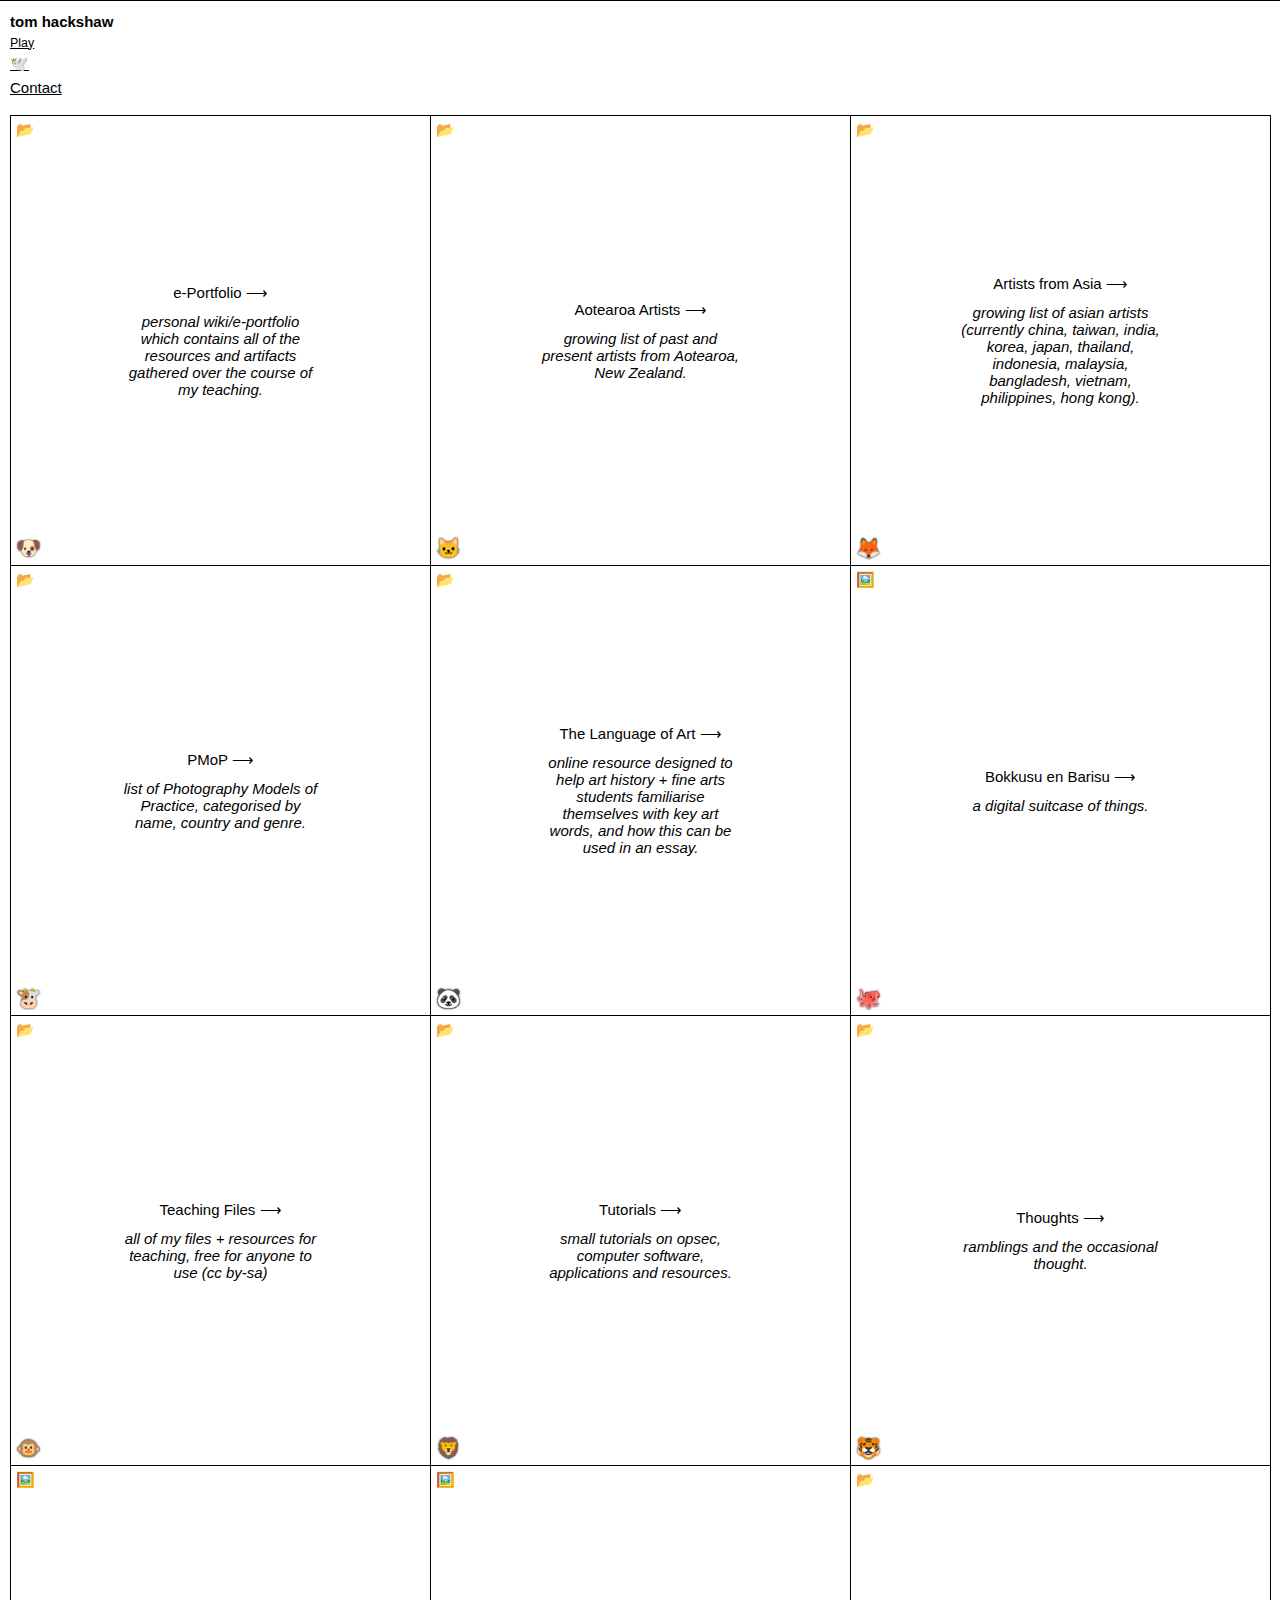
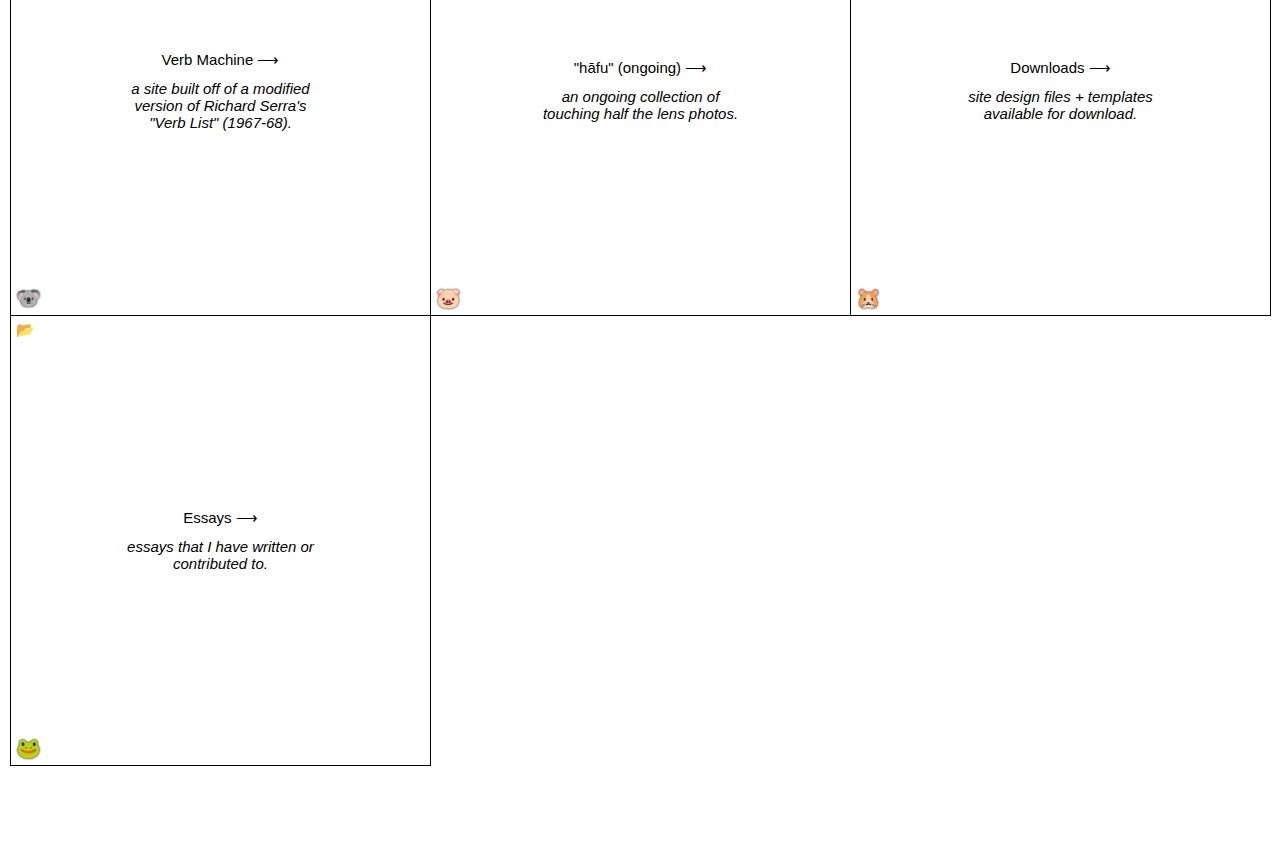
==== index.html @ d9970931 "Scrapped that" ====
<!DOCTYPE html lang="en-GB">
<head>
  <meta charset="utf8" />
  <title>Tom</title>
  <meta name="viewport" content="width=device-width">
  <meta name="description" content="Personal website of Tom Hackshaw">
  <meta name="theme-color" content="#fff">
  <link rel="stylesheet" href="/main.css" />
  <a rel="me" href="https://mastodon.social/@tomupom"></a>
</head>

<body>

  <div class="sidebar">
    <p><b>tom hackshaw</b>
       <audio id="yourAudio" preload='none'>
    <source src='/Home4.mp3' type='audio/mp3' />
</audio>
	      <small><a href="#" id="audioControl">Play</a></small>
	      <script language="Javascript">
	          ctrl = document.getElementById('audioControl');

ctrl.onclick = function () {

    // Update the Button
    var pause = ctrl.innerHTML === 'Pause';
    ctrl.innerHTML = pause ? 'Play' : 'Pause';

    // Update the Audio
    var method = pause ? 'pause' : 'play';
    yourAudio[method]();

    // Prevent Default Action
    return false;
};
	      </script></p>
    <p><a href="/canary.txt">🕊️</a></p>
    <p><a href="mailto:tom@tomhackshaw.com">Contact</a>
  </div>

  <main class="main__wrapper">
    <div class="main__item">
      <div class="main__item_year">📂</div>
      <div class="main__item_type">🐶</div>
      <p>
        <a href="/wiki">e-Portfolio ⟶</a>
      </p>
      <p class="description">personal wiki/e-portfolio which contains all of the resources and artifacts gathered over the course of my teaching.</p>
    </div>

    <div class="main__item">
      <div class="main__item_year">📂</div>
      <div class="main__item_type">🐱</div>
      <p>
        <a href="http://aotearoa.work">Aotearoa Artists ⟶</a>
      </p>
      <p class="description">growing list of past and present artists from Aotearoa, New Zealand.</p>
    </div>

    <div class="main__item">
      <div class="main__item_year">📂</div>
      <div class="main__item_type">🦊</div>
      <p>
        <a href="http://artistsfrom.asia">Artists from Asia ⟶</a>
      </p>
      <p class="description">growing list of asian artists (currently china, taiwan, india, korea, japan, thailand, indonesia, malaysia, bangladesh, vietnam, philippines, hong kong).</p>
    </div>

    <div class="main__item">
      <div class="main__item_year">📂</div>
      <div class="main__item_type">🐮</div>
      <p>
        <a href="https://pmop.xyz">PMoP ⟶</a>
      </p>
      <p class="description">list of Photography Models of Practice, categorised by name, country and genre.</p>
    </div>

    <div class="main__item">
      <div class="main__item_year">📂</div>
      <div class="main__item_type">🐼</div>
      <p>
        <a href="https://the.languageof.art">The Language of Art ⟶</a>
      </p>
      <p class="description">online resource designed to help art history + fine arts students familiarise themselves with key art words, and how this can be used in an essay.</p>
    </div>

    <div class="main__item">
      <div class="main__item_year">🖼️</div>
      <div class="main__item_type">🐙</div>
      <p>
        <a href="https://thac.xyz">Bokkusu en Barisu ⟶</a>
      </p>
      <p class="description">a digital suitcase of things.</p>
    </div>

    <div class="main__item">
      <div class="main__item_year">📂</div>
      <div class="main__item_type">🐵</div>
      <p>
        <a href="https://drive.google.com/drive/folders/1fHuePAHev_YNt0elrq-FEVEySfU2WH23?usp=sharing">Teaching Files ⟶</a>
      </p>
      <p class="description">all of my files + resources for teaching, free for anyone to use (cc by-sa)</p>
    </div>

    <div class="main__item">
      <div class="main__item_year">📂</div>
      <div class="main__item_type">🦁</div>
      <p>
        <a href="/tutorials">Tutorials ⟶</a>
      </p>
      <p class="description">small tutorials on opsec, computer software, applications and resources.</p>
    </div>

    <div class="main__item">
      <div class="main__item_year">📂</div>
      <div class="main__item_type">🐯</div>
      <p>
        <a href="https://listed.to/@thac408">Thoughts ⟶</a>
      </p>
      <p class="description">ramblings and the occasional thought.</p>
    </div>

    <div class="main__item">
      <div class="main__item_year">🖼️</div>
      <div class="main__item_type">🐨</div>
      <p>
        <a href="https://serra.today">Verb Machine ⟶</a>
      </p>
      <p class="description">a site built off of a modified version of Richard Serra's "Verb List" (1967-68).</p>
    </div>

    <div class="main__item">
      <div class="main__item_year">🖼️</div>
      <div class="main__item_type">🐷</div>
      <p>
        <a href="/touch">"hāfu" (ongoing) ⟶</a>
      </p>
      <p class="description">an ongoing collection of touching half the lens photos.</p>
    </div>

    <div class="main__item">
      <div class="main__item_year">📂</div>
      <div class="main__item_type">🐹</div>
      <p>
        <a href="/downloads">Downloads ⟶</a>
      </p>
      <p class="description">site design files + templates available for download.</p>
    </div>

  <div class="main__item">
    <div class="main__item_year">📂</div>
    <div class="main__item_type">🐸</div>
    <p>
      <a href="https://osf.io/preprints/socarxiv/g6ke9">Essays ⟶</a>
    </p>
    <p class="description">essays that I have written or contributed to.</p>
  </div>
</main>

  <script src="/mains.js" async></script>
  <script src="//instant.page/1.2.2" type="module" integrity="sha384-2xV8M5griQmzyiY3CDqh1dn4z3llDVqZDqzjzcY+jCBCk/a5fXJmuZ/40JJAPeoU"></script>
</body>
</html>
---- main.css ----
* {
  box-sizing: border-box;
}

html,
body {
  width: 100%;
  height: auto;
  min-height: 100%;
  margin: 0;
  padding: 0;
  color: black;
}

body {
  font-size: 15px;
  overflow-x: hidden;
  font-family: -apple-system, BlinkMacSystemFont, "Segoe UI", Roboto, Helvetica, Arial, sans-serif, "Apple Color Emoji", "Segoe UI Emoji", "Segoe UI Symbol";
  -webkit-font-smoothing: antialiased;
  -moz-osx-font-smoothing: grayscale;
}

body.friday .friday__doll {
  display: block;
}

table {
  font-size: 12px;
  text-align: left;
}

table th {
  font-weight: normal;
  text-transform: uppercase;
}

@keyframes zoomOut {
  from {
    transform: translate3d(0, 0, 0);
  }

  to {
    transform: translate3d(0, 0, -100000px);
  }
}

a {
  transition: all 0.2s ease;
  display: block;
  border-bottom: 1px solid transparent;
}

a.mail {
  display: inline;
}

.upper {
  text-transform: uppercase;
}

.sidebar {
  margin: 10px 10px 15px 10px;
}

.sidebar p {
  margin: 0;
  line-height: 1.5;
}

.sidebar a {
  color: black;
}

.sidebar a:hover {
  border-bottom: 1px solid transparent;
}

a:hover {
  border-bottom: 1px solid black;
}

.main__wrapper {
  display: grid;
  grid-gap: 0;
  width: calc(100% - 20px);
  margin-left: 10px;
  grid-template-columns: repeat(1, 1fr);
  grid-auto-rows: 50vh;
  padding-bottom: 100px;

}

.centered__row {
  width: calc(100% - 20px);
  margin: 50px 10;
  border: 1px solid black;
  display: block;
  padding: 50px 20px;
}

.centered__row ul li {
  display: block;
  text-align: left;
}

.centered__row.music__row ul li::after {
  content: ''
}


.centered__row h2 {
  font-weight: normal;
  text-transform: uppercase;
  font-size: 14px;
}


@media (min-width: 813px) {
  .main__wrapper {
    grid-template-columns: repeat(2, 1fr);
  }
}



@media (min-width: 1020px) {
  .main__wrapper {
    grid-template-columns: repeat(3, 1fr);
  }
}

.main__wrapper>div.main__item {
  border: 1px solid black;

  margin: 0 -1px -1px 0;
  display: flex;
  align-items: center;
  justify-content: center;
}

.main__item {

  position: relative;
  text-align: center;
  flex-direction: column;
}

.main__item p {
  max-width: 200px;
  margin: 5px;
}

.main__item p.description {
  font-style: italic;
}

.main__item p a {
  text-decoration: none;
  color: inherit;
}

.main__item.full {
  width: 100%;
  align-items: center;
}

.main__item.high {
  height: 25vh;
}

.main__item.full p {
  width: 90%;
  margin: 0 auto;
  max-width: 500px;
}

.main__item.half {
  width: 100%;
  align-items: center;
}

.main__item_year {
  position: absolute;
  top: 5px;
  left: 5px;
}

.main__item_type {
  position: absolute;
  bottom: 5px;
  left: 5px;
  text-transform: uppercase;
  font-size: 20px;
  text-shadow: 0 0 2px black;
}

hr {
  display: block;
  margin-top: 0.5em;
  margin-bottom: 0.5em;
  margin-left: auto;
  margin-right: auto;
  border-style: inset;
  border-width: 1px;
}

ul {
  text-align: center;
  margin: 0 auto;
  list-style-type: none;
  padding: 0;
}

ul a {
  color: inherit;
}

.award {
  position: fixed;
  transform: translate3d(0, 0, 0) rotate(30deg);
  top: 20px;
  right: 20px;
  width: 80px;
  height: 80px;
  text-align: center;
  z-index: 99;
  font-size: 10px;
  background: black;
  color: white;
  display: flex;
  align-items: center;
  justify-content: center;
  border-radius: 50%;
}

.award a {
  color: white;
  text-decoration: none;
}

.bleed {
  position: relative;
  z-index: 3;
}

.bleed.end {
  margin-top: 100px;
}

.bleed img {
  width: 100%;
  width: 100vw;
  opacity: 0;
  transition: opacity 0.3s linear;
}

.bleed img.loaded {
  opacity: 1;
}

.friday__doll {
  position: fixed;
  bottom: 20px;
  right: 10px;
  text-align: center;
  z-index: 99;
  display: none;
}

.friday__doll p {
  text-transform: uppercase;
  font-size: 10px;
  margin: 0;
}

.friday__doll img {
  width: 50px;
}
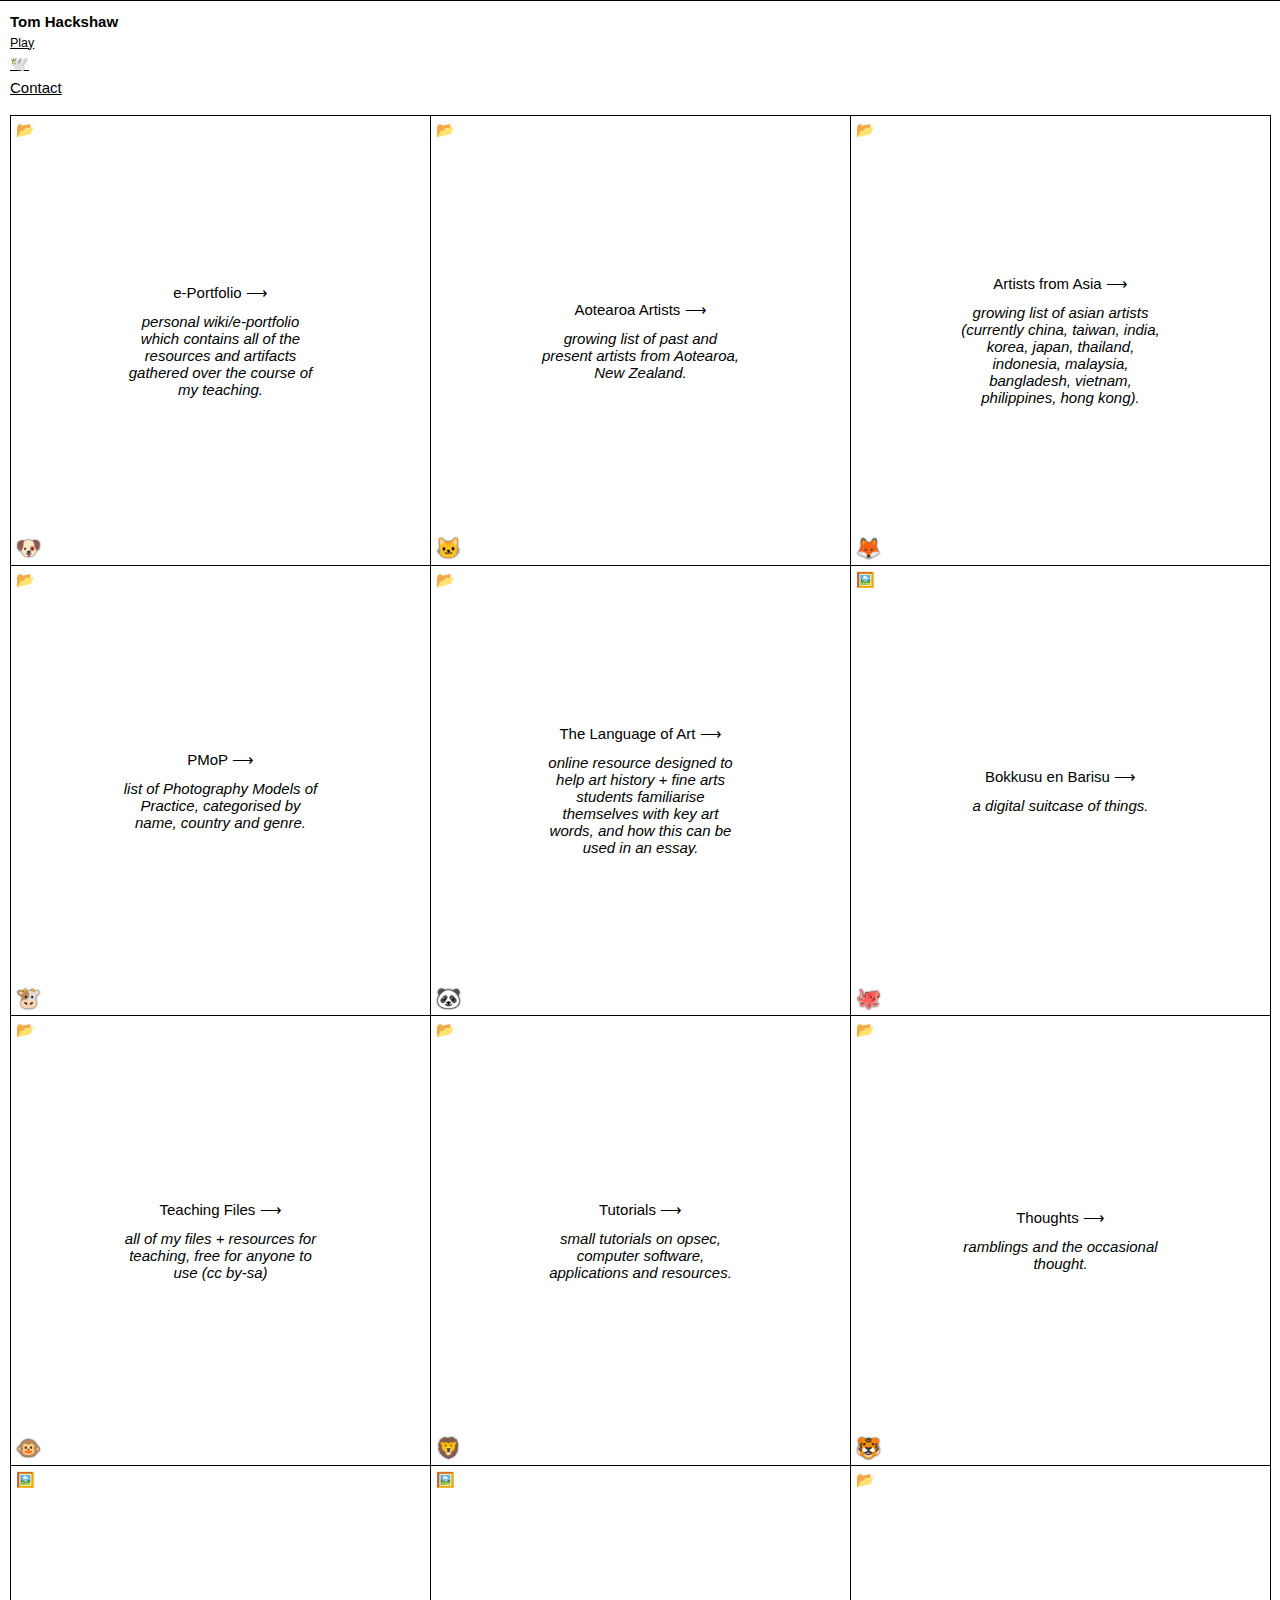
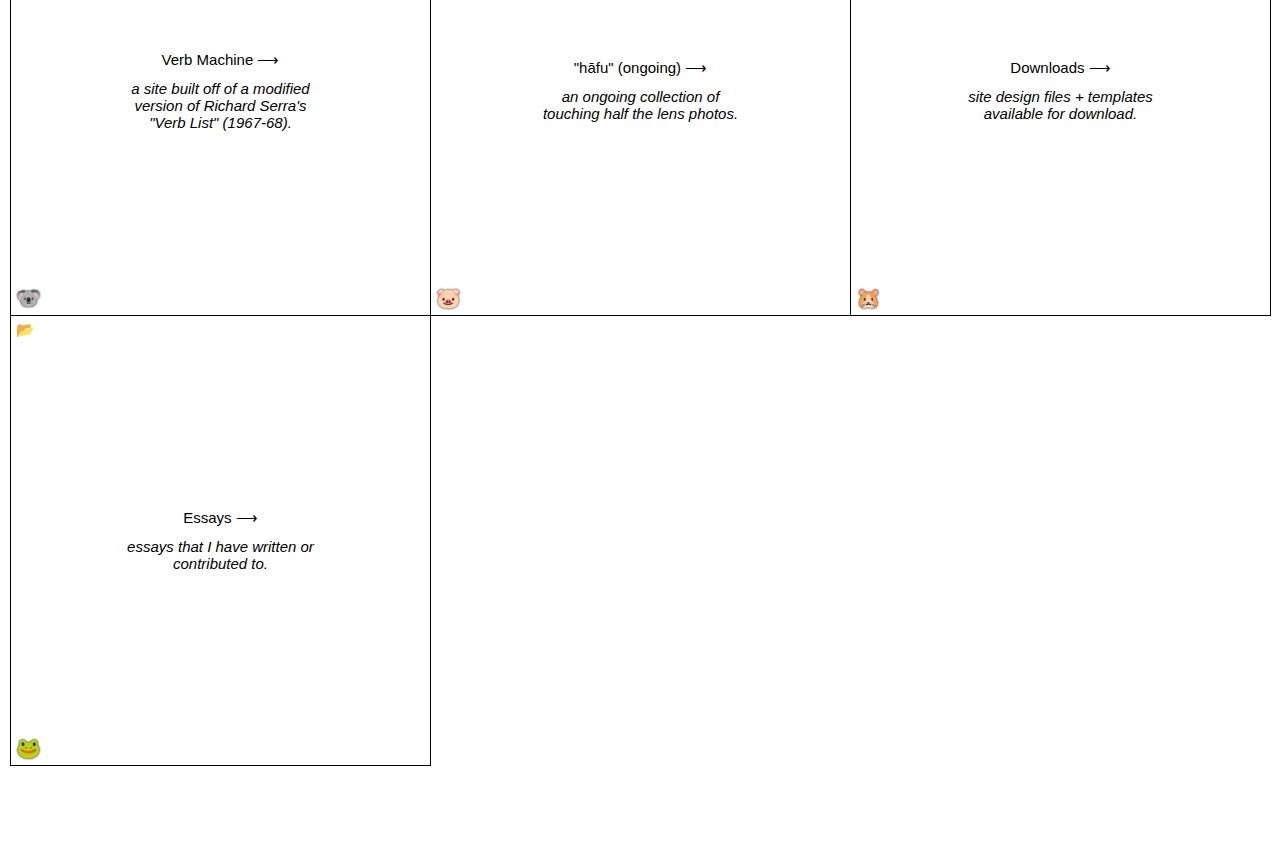
==== commit 78262b79: "Tom" ====
--- a/index.html
+++ b/index.html
@@ -12,7 +12,7 @@
 <body>
 
   <div class="sidebar">
-    <p><b>tom hackshaw</b>
+    <p><b>Tom Hackshaw</b>
        <audio id="yourAudio" preload='none'>
     <source src='/Home4.mp3' type='audio/mp3' />
 </audio>
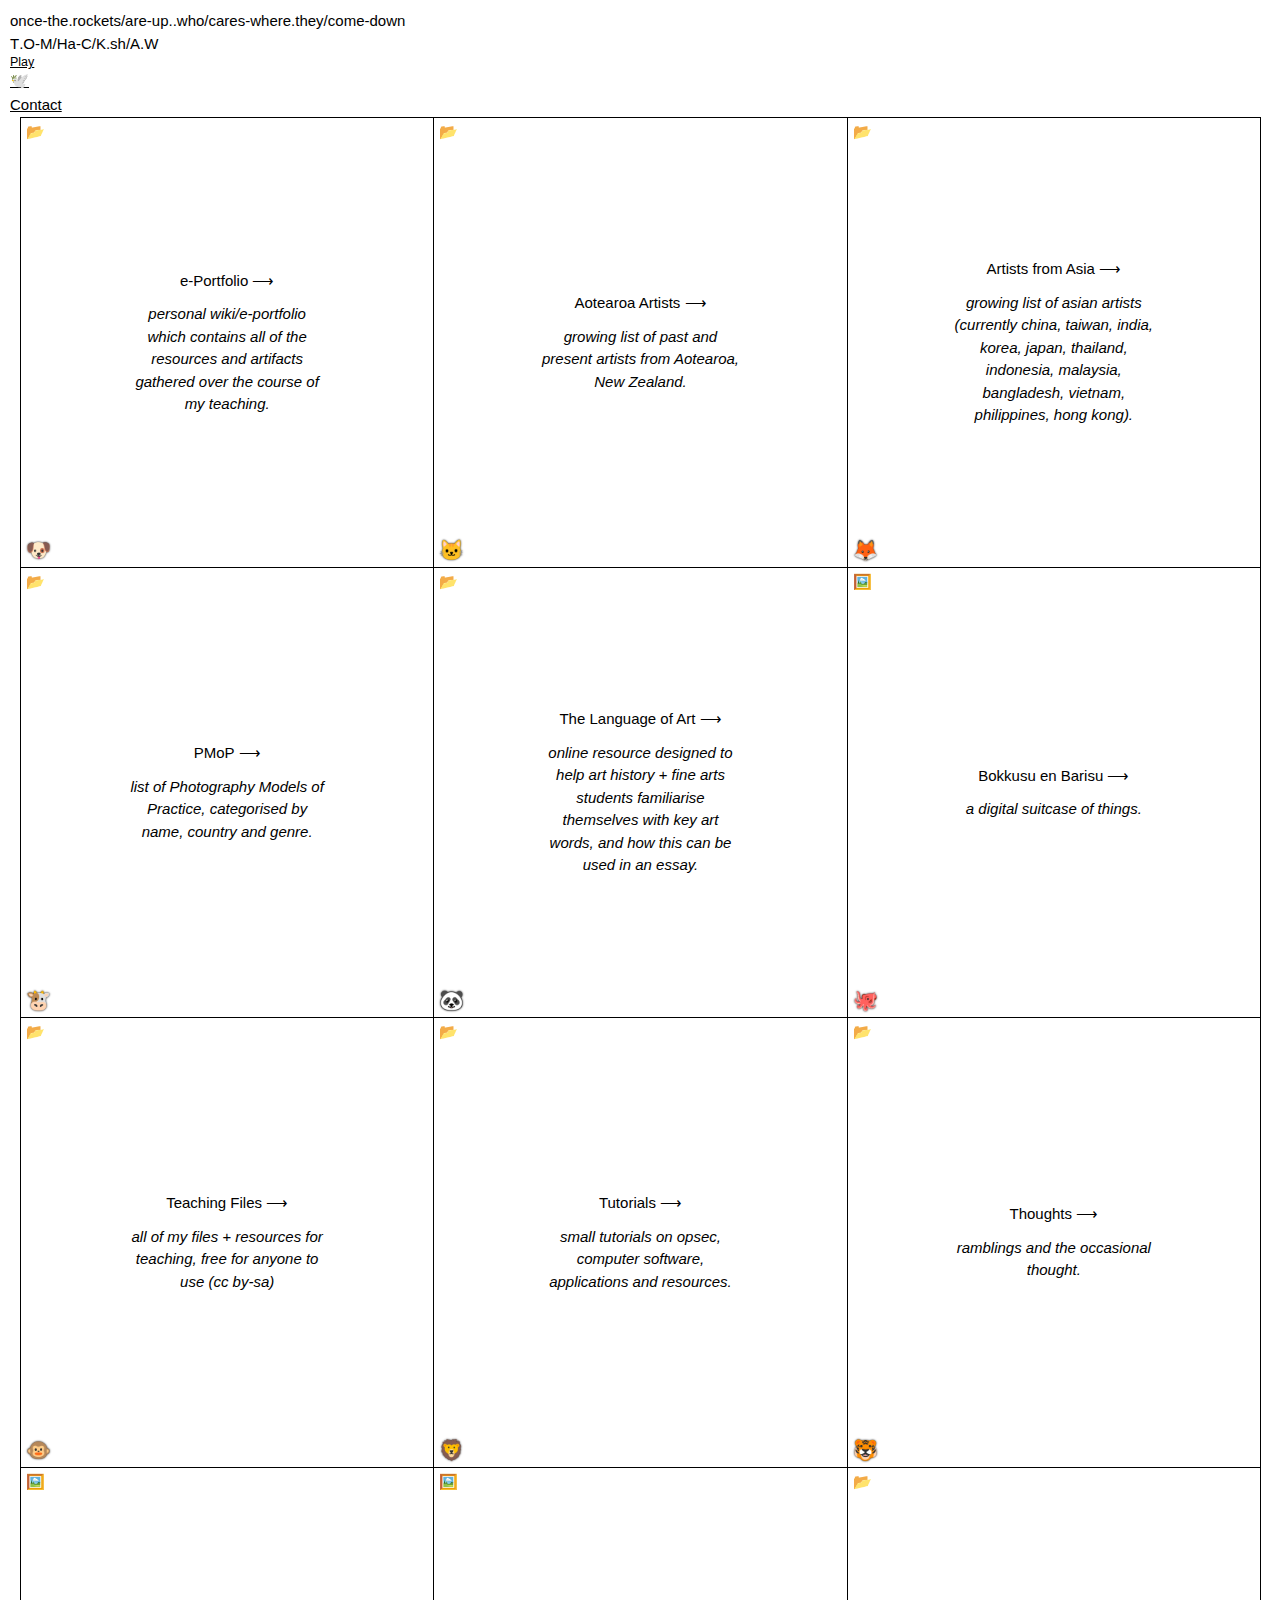
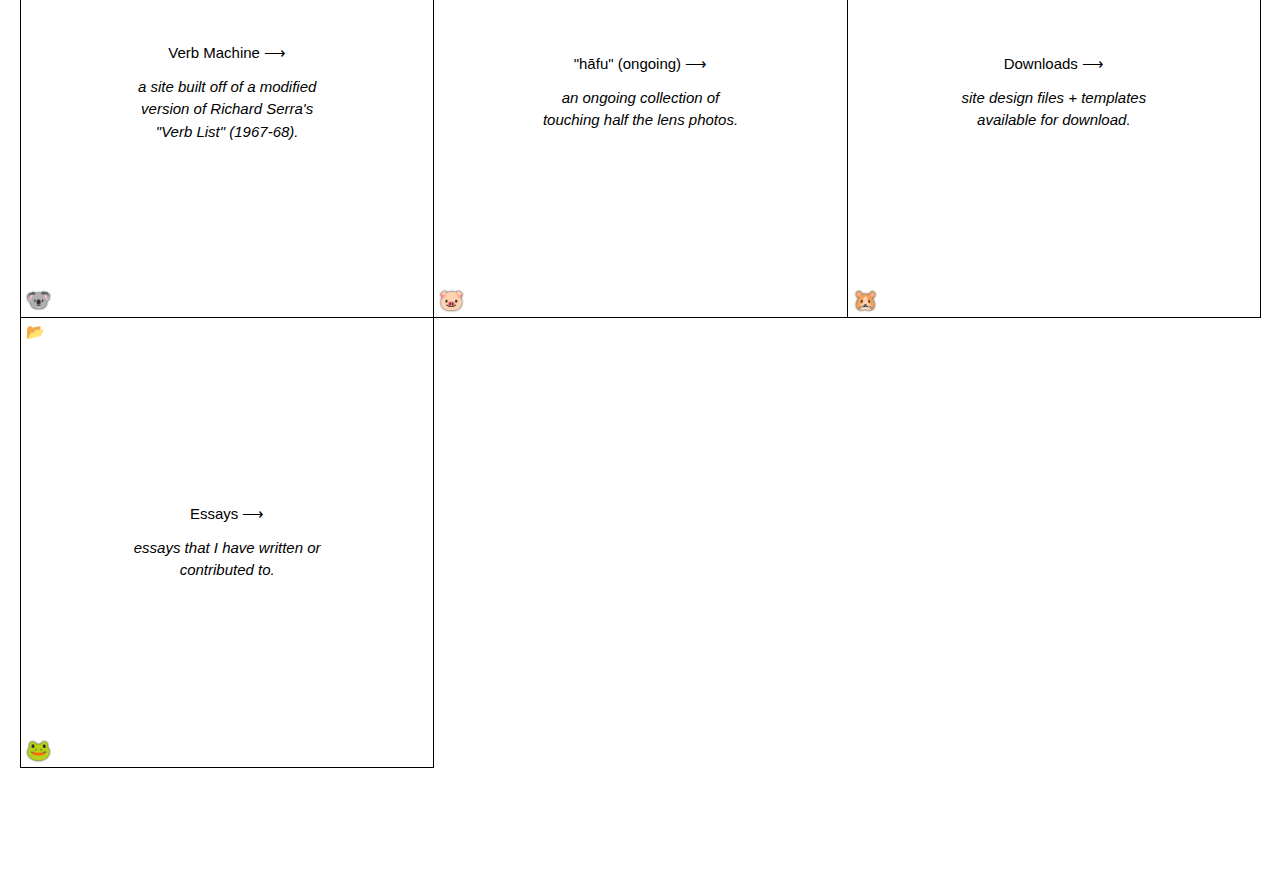
==== commit 52876e66: "Header" ====
--- a/index.html
+++ b/index.html
@@ -6,13 +6,16 @@
   <meta name="description" content="Personal website of Tom Hackshaw">
   <meta name="theme-color" content="#fff">
   <link rel="stylesheet" href="/main.css" />
+  <link rel="stylesheet" href="/header.css"
   <a rel="me" href="https://mastodon.social/@tomupom"></a>
 </head>
 
 <body>
 
   <div class="sidebar">
-    <p><b>Tom Hackshaw</b>
+    <div class="header-29c3">
+        <p class="header-29c3-light" id="header-29c3-scramble">o<wbr>n<wbr>c<wbr>e<wbr>-<wbr>t<wbr>h<wbr>e<wbr>.<wbr>r<wbr>o<wbr>c<wbr>k<wbr>e<wbr>t<wbr>s<wbr>/<wbr>a<wbr>r<wbr>e<wbr>-<wbr>u<wbr>p<wbr>.<wbr>.<wbr>w<wbr>h<wbr>o<wbr>/<wbr>c<wbr>a<wbr>r<wbr>e<wbr>s<wbr>-<wbr>w<wbr>h<wbr>e<wbr>r<wbr>e<wbr>.<wbr>t<wbr>h<wbr>e<wbr>y<wbr>/<wbr>c<wbr>o<wbr>m<wbr>e<wbr>-<wbr>d<wbr>o<wbr>w<wbr>n<wbr></p>
+        <p class="header-29c3-black" id="header-29c3-scramble2"><wbr>T<wbr>.<wbr>O<wbr>-<wbr>M<wbr>/<wbr>H<wbr>a<wbr>-<wbr>C<wbr>/<wbr>K<wbr>.<wbr>s<wbr>h<wbr>/<wbr>A<wbr>.<wbr>W<wbr></p>
        <audio id="yourAudio" preload='none'>
     <source src='/Home4.mp3' type='audio/mp3' />
 </audio>
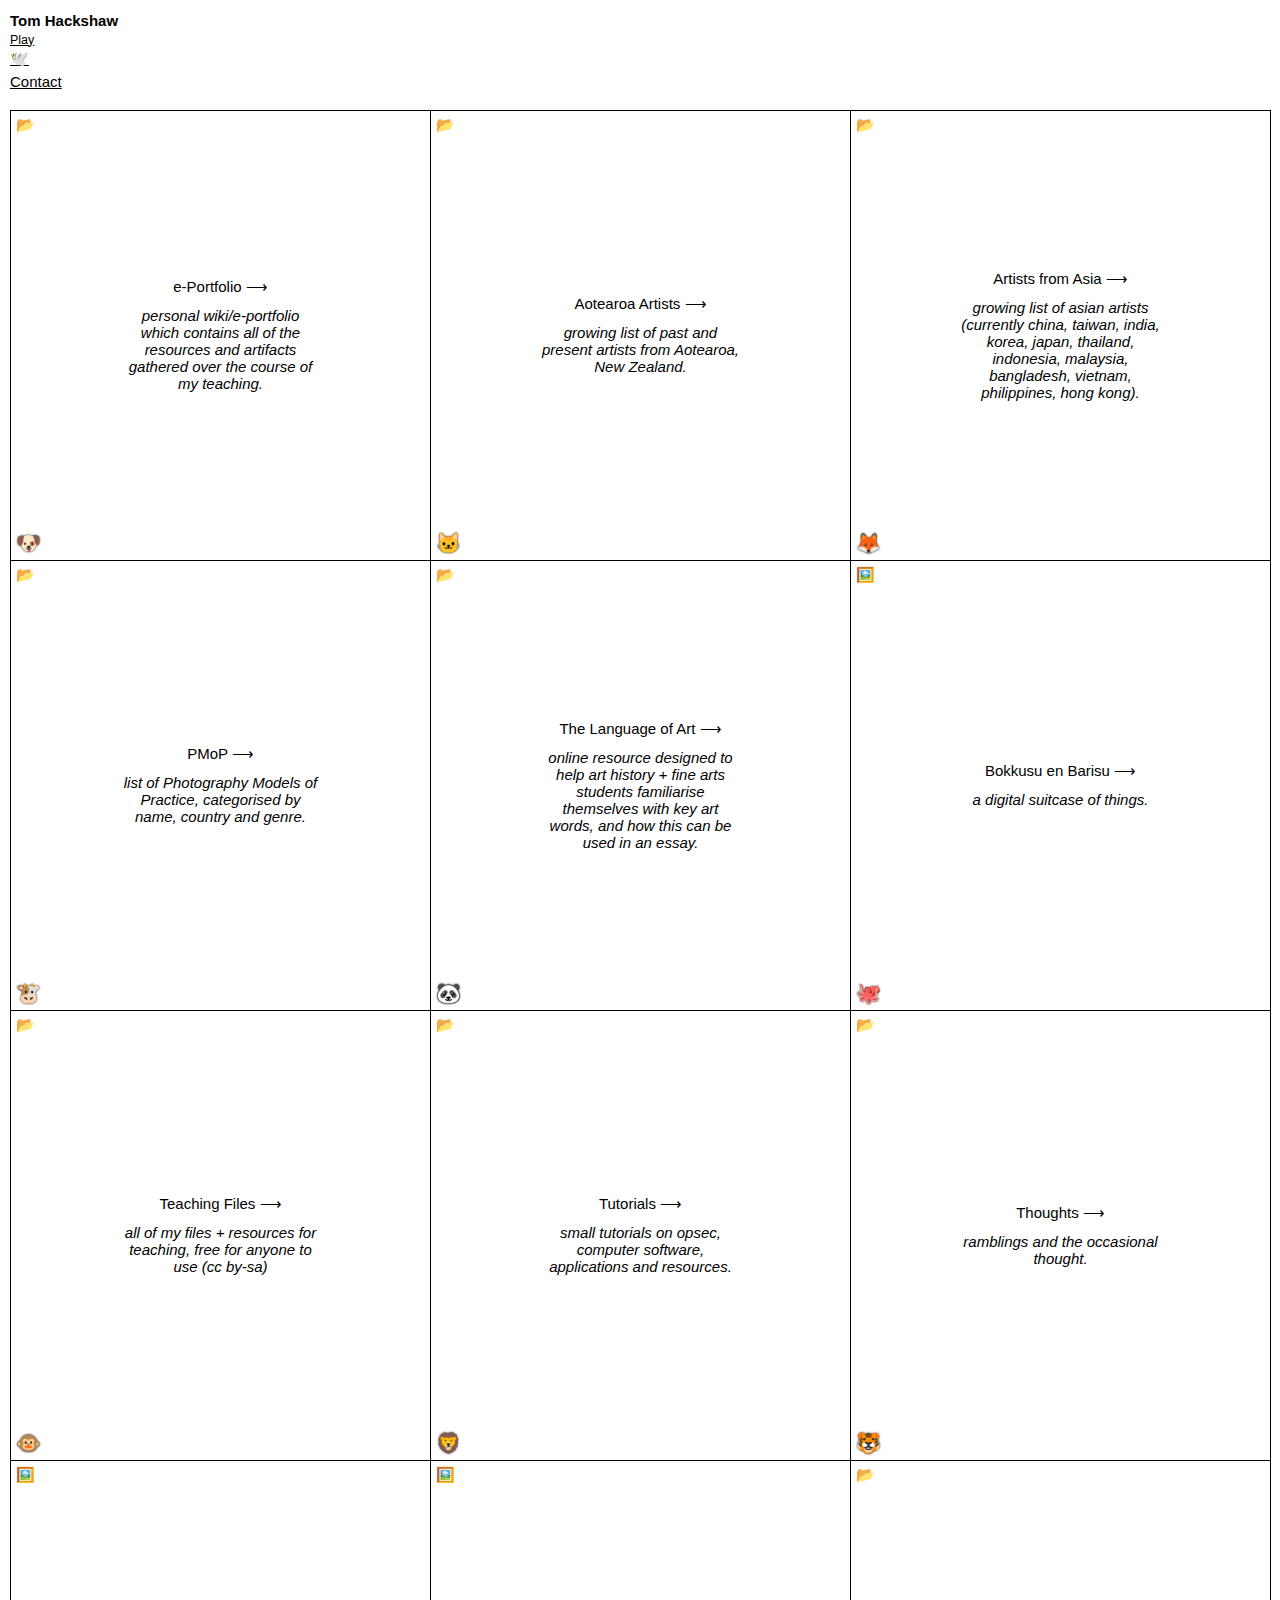
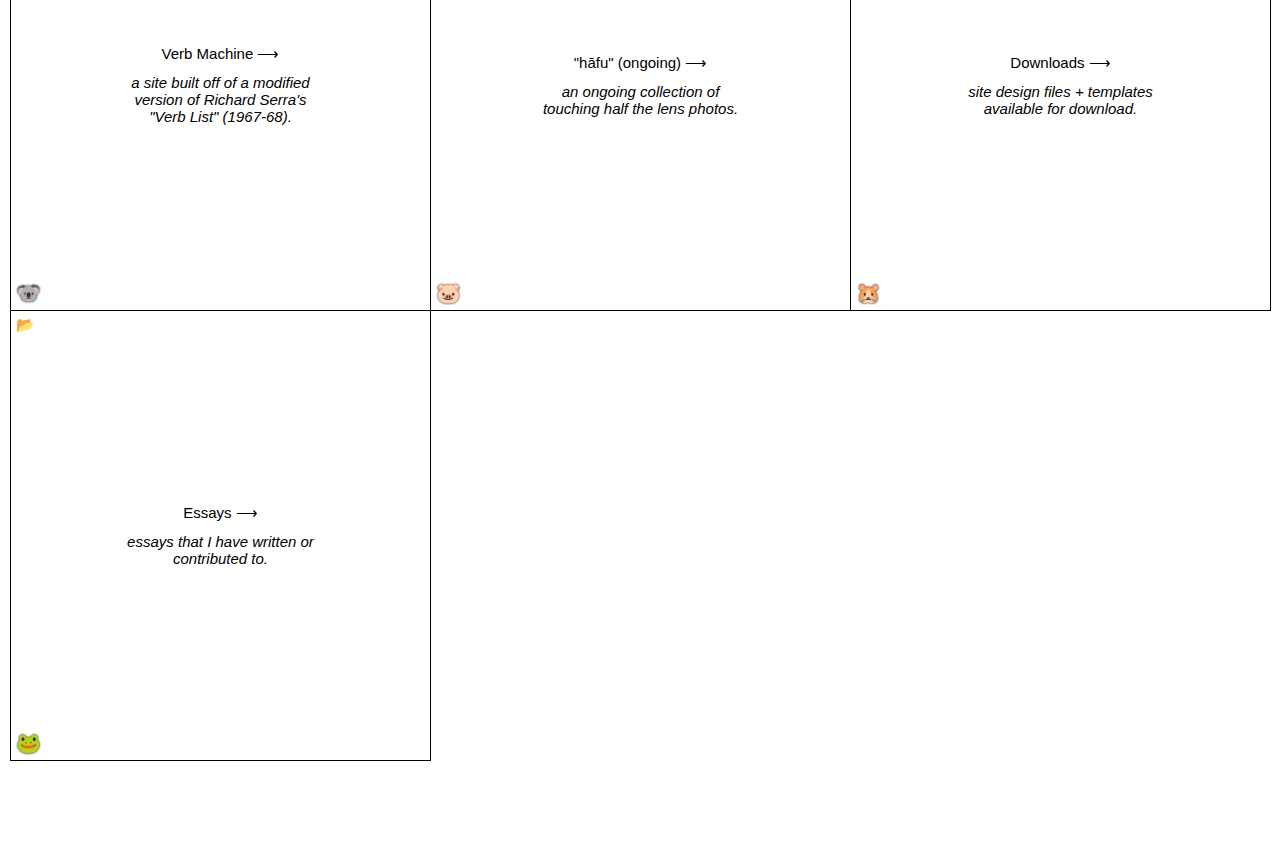
==== commit 88456e32: "Header changed back" ====
--- a/index.html
+++ b/index.html
@@ -13,9 +13,7 @@
 <body>
 
   <div class="sidebar">
-    <div class="header-29c3">
-        <p class="header-29c3-light" id="header-29c3-scramble">o<wbr>n<wbr>c<wbr>e<wbr>-<wbr>t<wbr>h<wbr>e<wbr>.<wbr>r<wbr>o<wbr>c<wbr>k<wbr>e<wbr>t<wbr>s<wbr>/<wbr>a<wbr>r<wbr>e<wbr>-<wbr>u<wbr>p<wbr>.<wbr>.<wbr>w<wbr>h<wbr>o<wbr>/<wbr>c<wbr>a<wbr>r<wbr>e<wbr>s<wbr>-<wbr>w<wbr>h<wbr>e<wbr>r<wbr>e<wbr>.<wbr>t<wbr>h<wbr>e<wbr>y<wbr>/<wbr>c<wbr>o<wbr>m<wbr>e<wbr>-<wbr>d<wbr>o<wbr>w<wbr>n<wbr></p>
-        <p class="header-29c3-black" id="header-29c3-scramble2"><wbr>T<wbr>.<wbr>O<wbr>-<wbr>M<wbr>/<wbr>H<wbr>a<wbr>-<wbr>C<wbr>/<wbr>K<wbr>.<wbr>s<wbr>h<wbr>/<wbr>A<wbr>.<wbr>W<wbr></p>
+    <p><b>Tom Hackshaw</b></p>
        <audio id="yourAudio" preload='none'>
     <source src='/Home4.mp3' type='audio/mp3' />
 </audio>
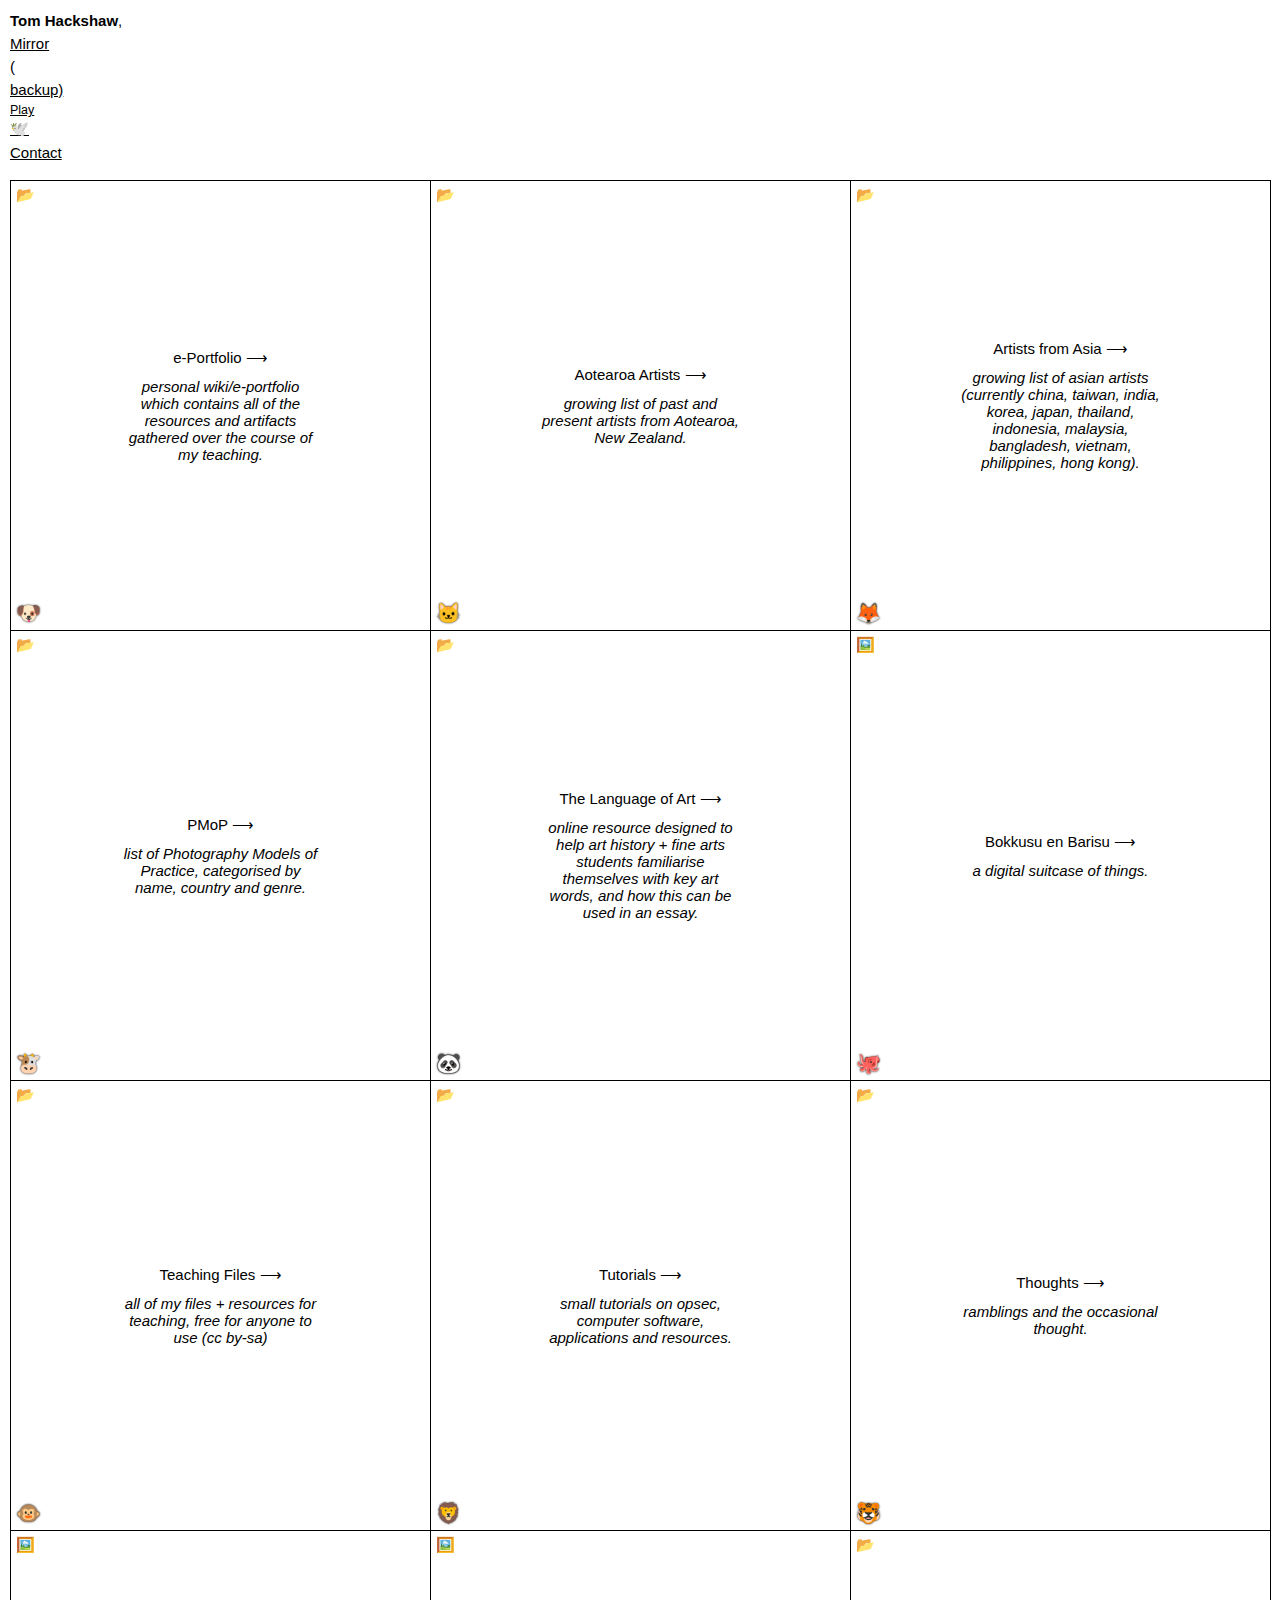
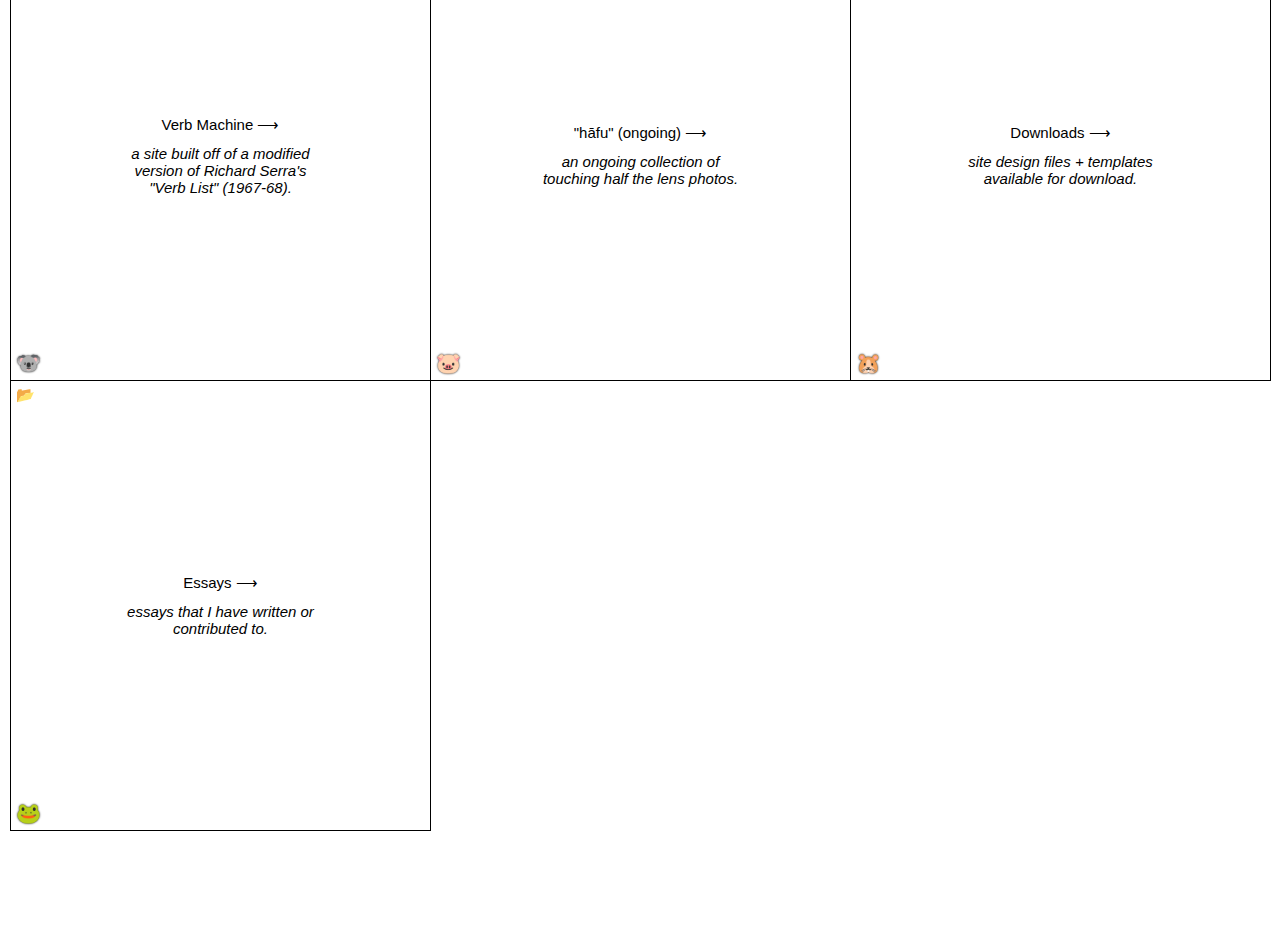
==== commit 8a635210: "DAT added" ====
--- a/index.html
+++ b/index.html
@@ -1,6 +1,7 @@
 <!DOCTYPE html lang="en-GB">
 <head>
   <meta charset="utf8" />
+  <meta name="msvalidate.01" content="6F8B9658A3BC5775E2F116162AF518EE" />
   <title>Tom</title>
   <meta name="viewport" content="width=device-width">
   <meta name="description" content="Personal website of Tom Hackshaw">
@@ -13,7 +14,7 @@
 <body>
 
   <div class="sidebar">
-    <p><b>Tom Hackshaw</b></p>
+    <p><b>Tom Hackshaw</b>, <a href="dat://2b4dd81f65ea09b8207537666e539cb0616cb2dd7245411ff007fe12bcf53269/">Mirror</a>(<a href="dat://tomarchive.hashbase.io/">backup)</p>
        <audio id="yourAudio" preload='none'>
     <source src='/Home4.mp3' type='audio/mp3' />
 </audio>
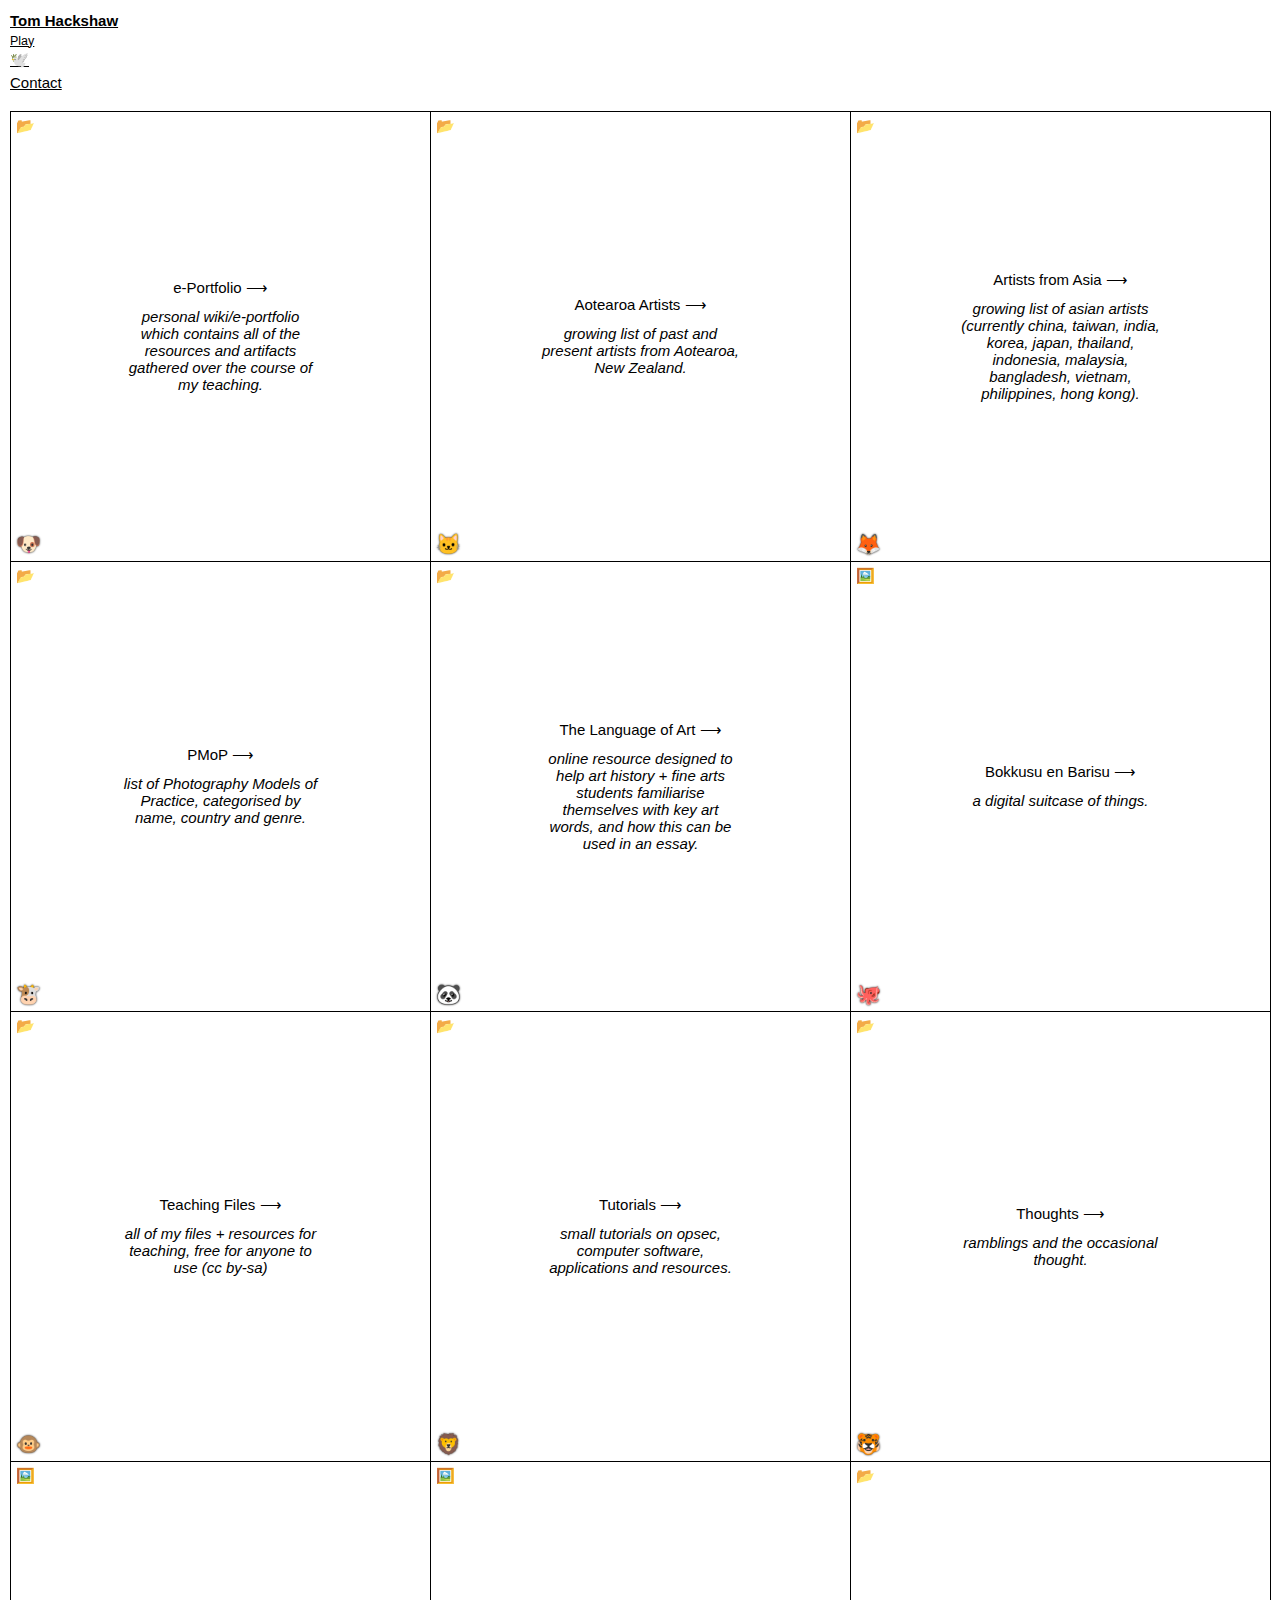
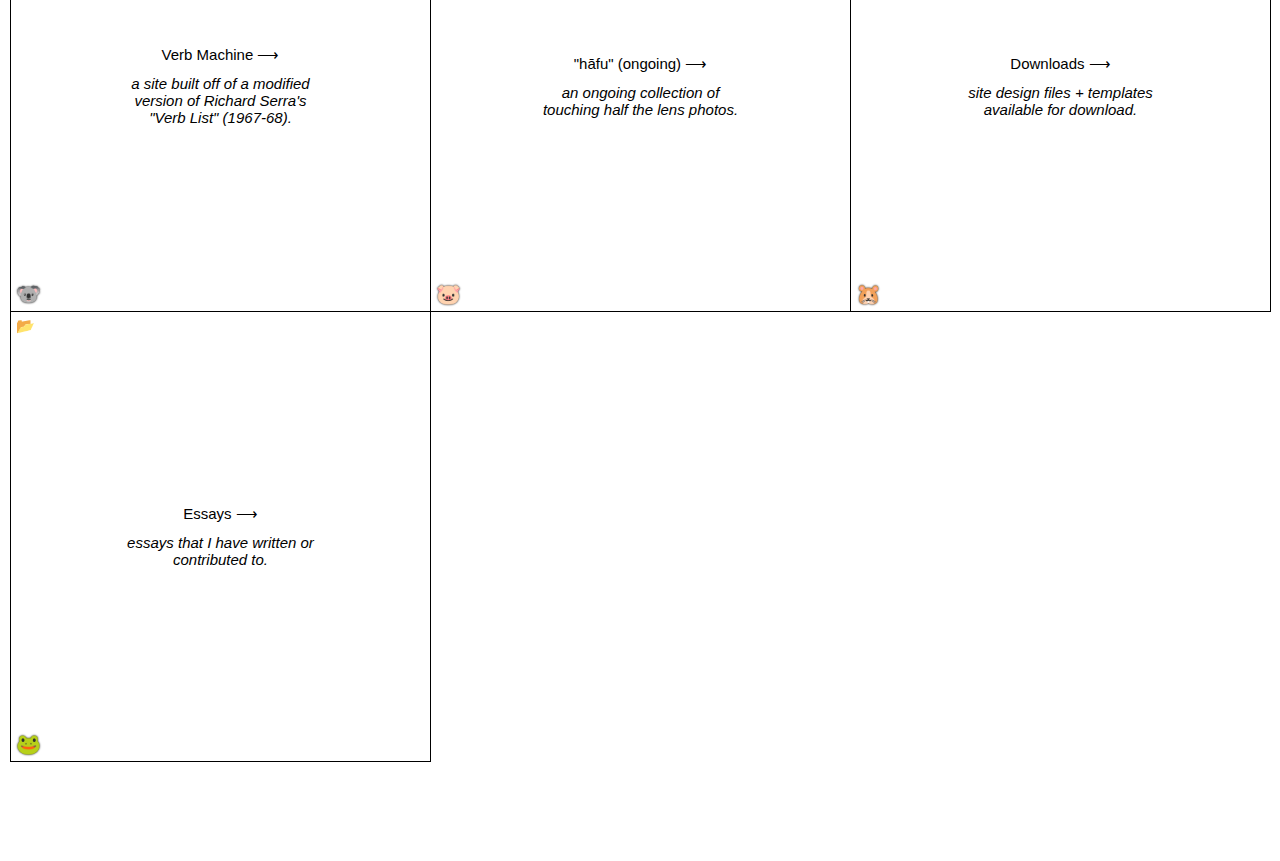
==== commit 5875386a: "DAT title added" ====
--- a/index.html
+++ b/index.html
@@ -14,7 +14,7 @@
 <body>
 
   <div class="sidebar">
-    <p><b>Tom Hackshaw</b>, <a href="dat://2b4dd81f65ea09b8207537666e539cb0616cb2dd7245411ff007fe12bcf53269/">Mirror</a>(<a href="dat://tomarchive.hashbase.io/">backup)</p>
+    <p><a href="dat://2b4dd81f65ea09b8207537666e539cb0616cb2dd7245411ff007fe12bcf53269/"><b>Tom Hackshaw</b></a></p>
        <audio id="yourAudio" preload='none'>
     <source src='/Home4.mp3' type='audio/mp3' />
 </audio>
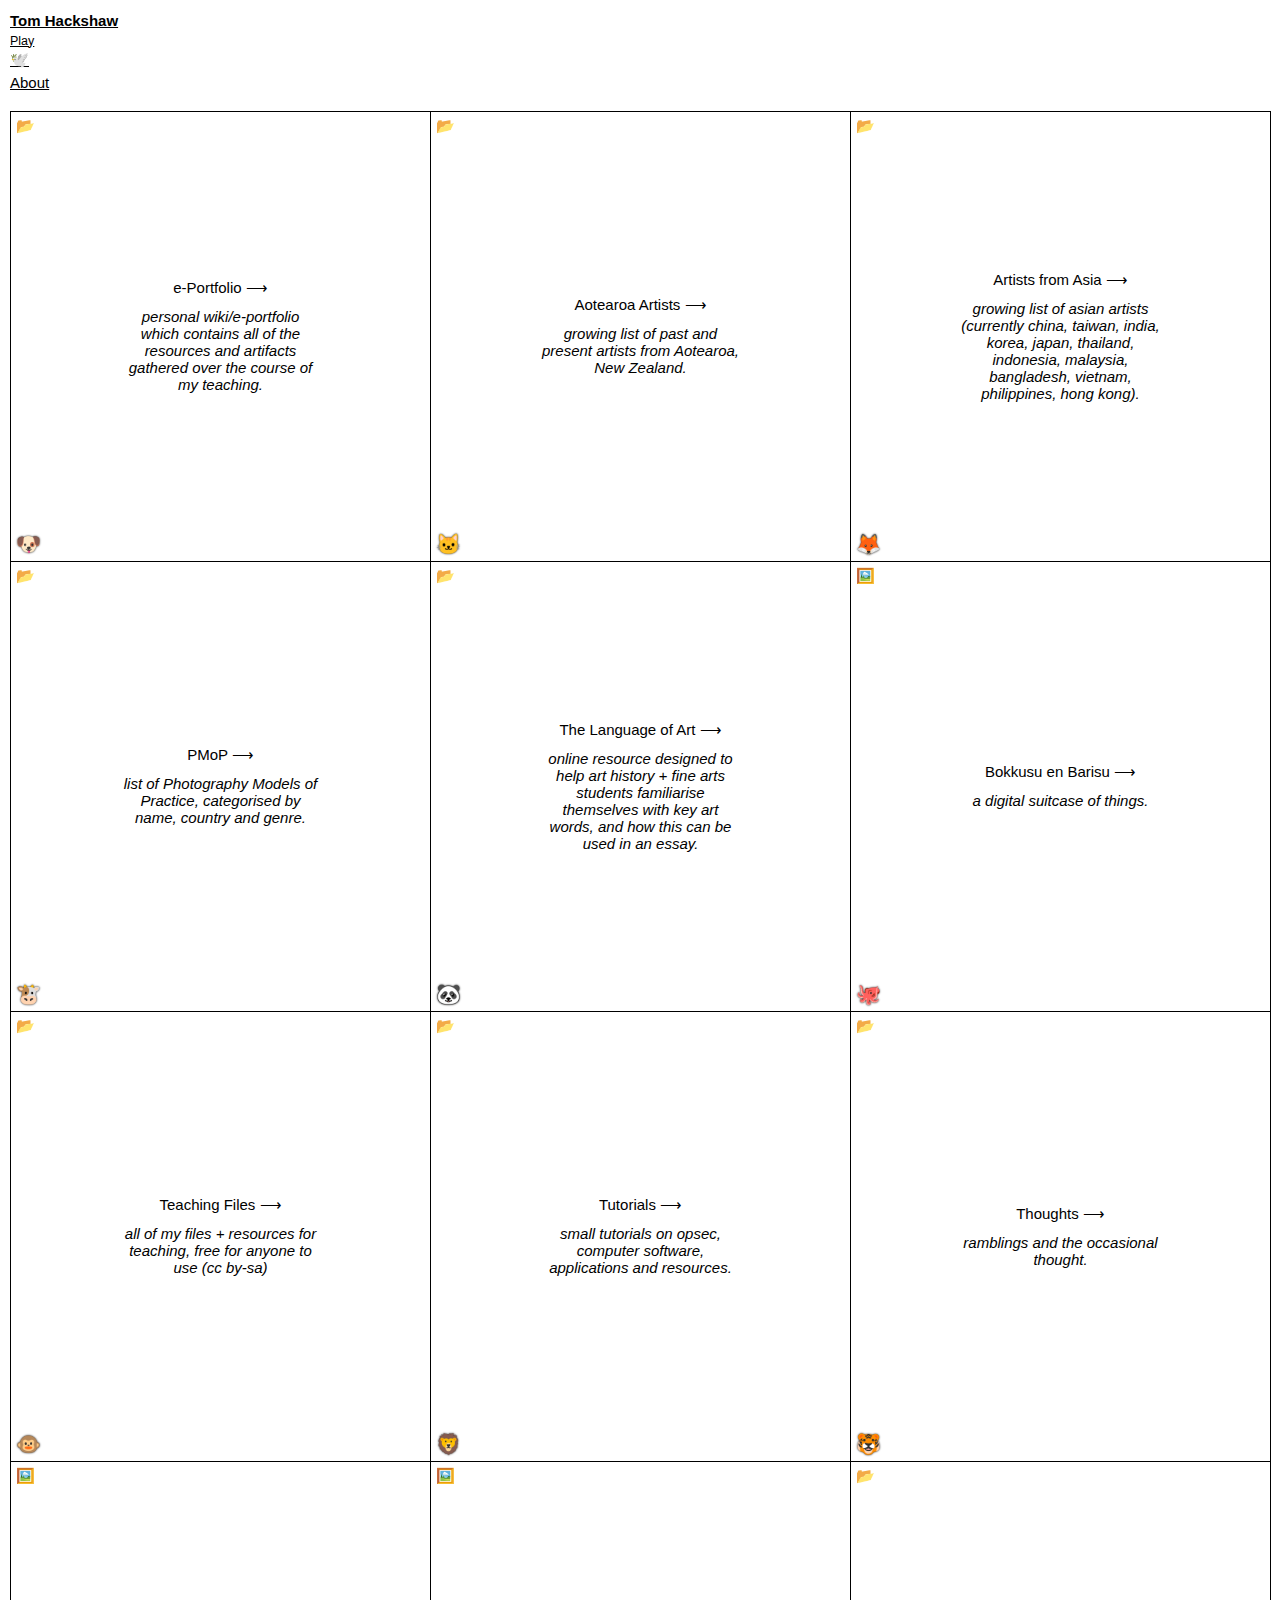
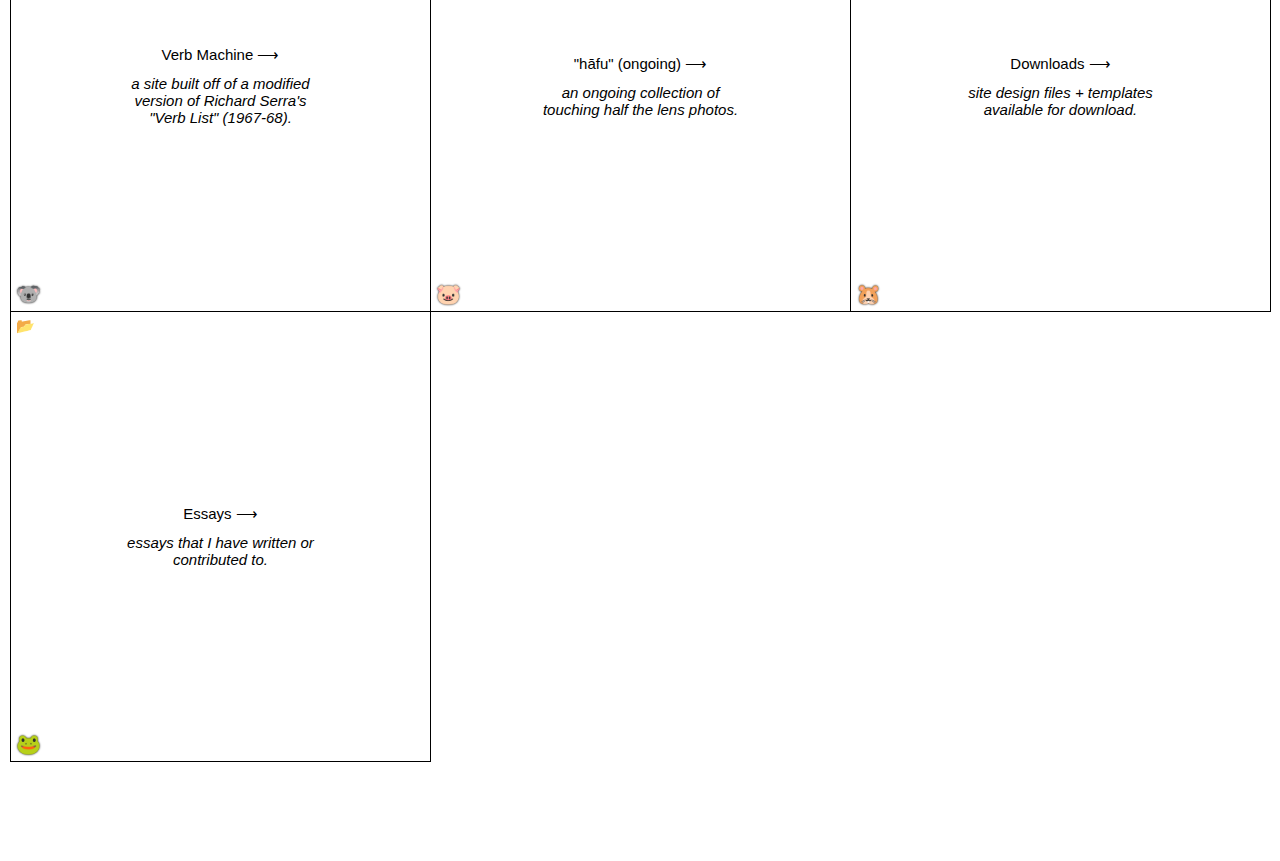
==== commit 45b17648: "Added link" ====
--- a/index.html
+++ b/index.html
@@ -14,7 +14,7 @@
 <body>
 
   <div class="sidebar">
-    <p><a href="dat://2b4dd81f65ea09b8207537666e539cb0616cb2dd7245411ff007fe12bcf53269/"><b>Tom Hackshaw</b></a></p>
+    <p><a href="/mimi"><b>Tom Hackshaw</b></a></p>
        <audio id="yourAudio" preload='none'>
     <source src='/Home4.mp3' type='audio/mp3' />
 </audio>
@@ -37,7 +37,7 @@
 };
 	      </script></p>
     <p><a href="/canary.txt">🕊️</a></p>
-    <p><a href="mailto:tom@tomhackshaw.com">Contact</a>
+    <p><a href="/about">About</a>
   </div>
 
   <main class="main__wrapper">
